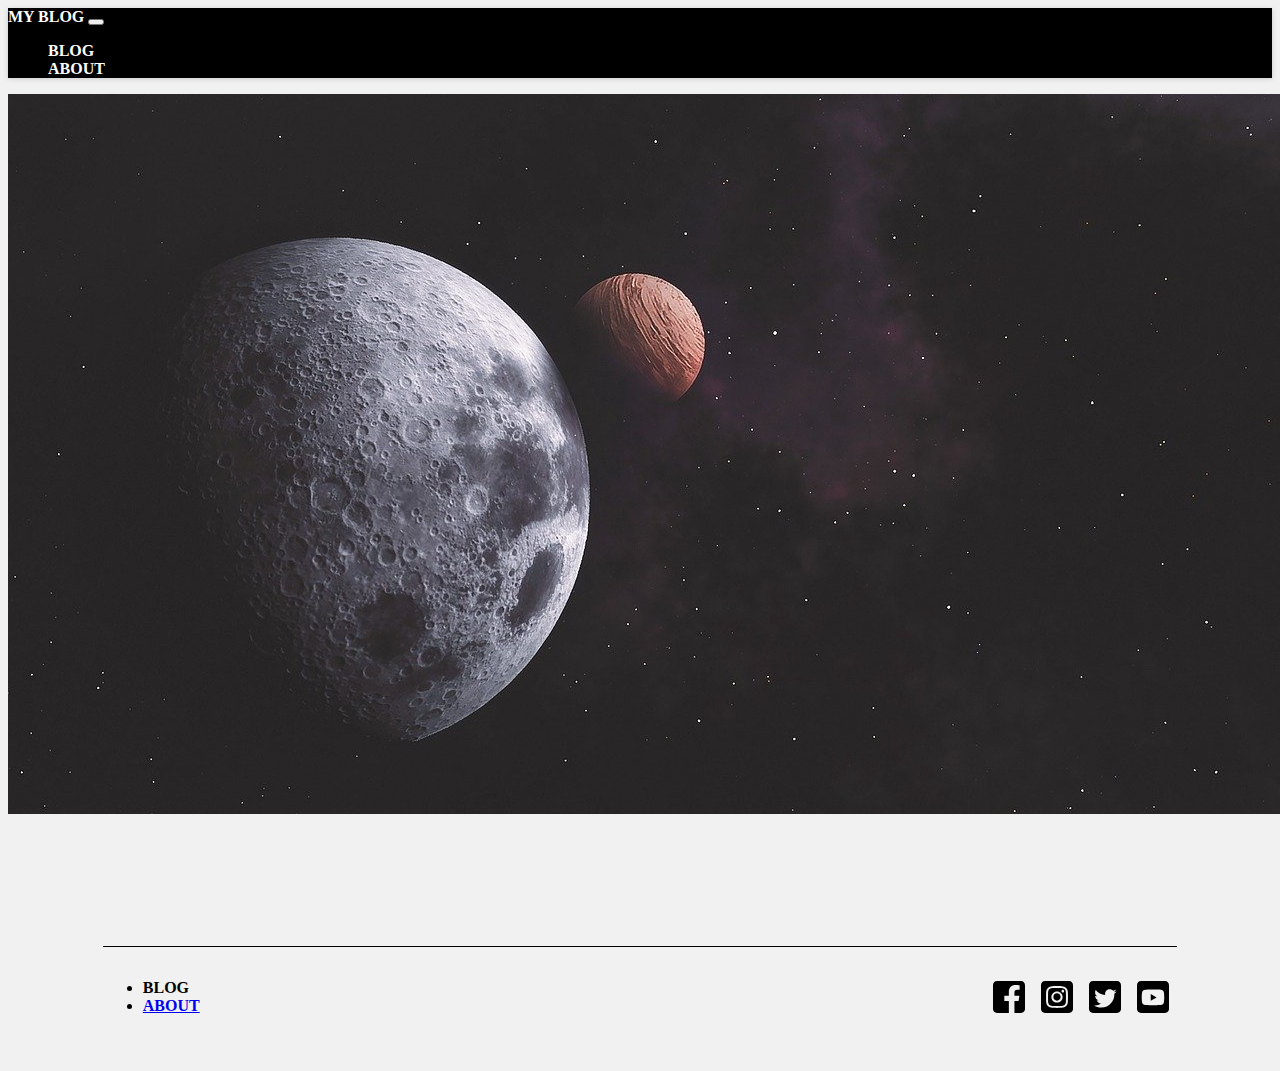
==== article-page.html @ 74ec74b2 "Index.html done" ====
<!DOCTYPE html>
<html lang="en">
<head>
    <meta charset="UTF-8">
    <meta name="viewport" content="width=device-width, initial-scale=1.0">
    <link href="https://cdn.jsdelivr.net/npm/bootstrap@5.0.0-beta1/dist/css/bootstrap.min.css" rel="stylesheet" integrity="sha384-giJF6kkoqNQ00vy+HMDP7azOuL0xtbfIcaT9wjKHr8RbDVddVHyTfAAsrekwKmP1" crossorigin="anonymous">
    <link rel="stylesheet" href="css/style.css">
    <title>My Blog | Blog</title>
</head>
<body>
      <nav class="navbar navbar-expand-lg">
            <div class="container-fluid">
              <a class="navbar-brand" href="index.html">MY Blog</a>
              <button class="navbar-toggler" type="button" data-bs-toggle="collapse" data-bs-target="#navbarNav" aria-controls="navbarNav" aria-expanded="false" aria-label="Toggle navigation">
                <span class="navbar-toggler-icon"></span>
              </button>
              <div class="collapse navbar-collapse" id="navbarNav">
                <ul class="navbar-nav">
                  <li class="nav-item">
                    <a class="nav-link active" aria-current="page" href="index.html">Blog</a>
                  </li>
                  <li class="nav-item">
                    <a class="nav-link disabled" href="#">About</a>
                  </li>
               </ul>
             </div>
          </div>
        </nav>
        <div class="container-fluid main-container">
          <header>
            <div class="post-feature-img">
                <img class="img-fluid" src="images/universe-4609408_1280.jpg" alt="">
            </div>
          </header>
          <main>
            <section class="margin">

            </section>
          </main>
          <footer>
              <div id="footer-sec" class="margin">
                <div id="footer-nav">
                  <ul class="navbar-nav">
                      <li class="nav-item">
                        <a class="nav-link active" aria-current="page" href="index.html">Blog</a>
                      </li>
                      <li class="nav-item">
                        <a class="nav-link disabled" href="#">About</a>
                      </li>
                    </ul>
                </div>
                  <div class="socialIcons">
                      <div>
                        <a href="#"><svg height="100%" style="fill-rule:evenodd;clip-rule:evenodd;stroke-linejoin:round;stroke-miterlimit:2;" version="1.1" viewBox="0 0 512 512" width="100%" xml:space="preserve" xmlns="http://www.w3.org/2000/svg" xmlns:serif="http://www.serif.com/" xmlns:xlink="http://www.w3.org/1999/xlink"><path d="M449.446,0c34.525,0 62.554,28.03 62.554,62.554l0,386.892c0,34.524 -28.03,62.554 -62.554,62.554l-106.468,0l0,-192.915l66.6,0l12.672,-82.621l-79.272,0l0,-53.617c0,-22.603 11.073,-44.636 46.58,-44.636l36.042,0l0,-70.34c0,0 -32.71,-5.582 -63.982,-5.582c-65.288,0 -107.96,39.569 -107.96,111.204l0,62.971l-72.573,0l0,82.621l72.573,0l0,192.915l-191.104,0c-34.524,0 -62.554,-28.03 -62.554,-62.554l0,-386.892c0,-34.524 28.029,-62.554 62.554,-62.554l386.892,0Z"/></svg></a>
                      </div>
                      <div>
                        <a href="#"><svg height="100%" style="fill-rule:evenodd;clip-rule:evenodd;stroke-linejoin:round;stroke-miterlimit:2;" version="1.1" viewBox="0 0 512 512" width="100%" xml:space="preserve" xmlns="http://www.w3.org/2000/svg" xmlns:serif="http://www.serif.com/" xmlns:xlink="http://www.w3.org/1999/xlink"><path d="M449.446,0c34.525,0 62.554,28.03 62.554,62.554l0,386.892c0,34.524 -28.03,62.554 -62.554,62.554l-386.892,0c-34.524,0 -62.554,-28.03 -62.554,-62.554l0,-386.892c0,-34.524 28.029,-62.554 62.554,-62.554l386.892,0Zm-193.446,81c-47.527,0 -53.487,0.201 -72.152,1.053c-18.627,0.85 -31.348,3.808 -42.48,8.135c-11.508,4.472 -21.267,10.456 -30.996,20.184c-9.729,9.729 -15.713,19.489 -20.185,30.996c-4.326,11.132 -7.284,23.853 -8.135,42.48c-0.851,18.665 -1.052,24.625 -1.052,72.152c0,47.527 0.201,53.487 1.052,72.152c0.851,18.627 3.809,31.348 8.135,42.48c4.472,11.507 10.456,21.267 20.185,30.996c9.729,9.729 19.488,15.713 30.996,20.185c11.132,4.326 23.853,7.284 42.48,8.134c18.665,0.852 24.625,1.053 72.152,1.053c47.527,0 53.487,-0.201 72.152,-1.053c18.627,-0.85 31.348,-3.808 42.48,-8.134c11.507,-4.472 21.267,-10.456 30.996,-20.185c9.729,-9.729 15.713,-19.489 20.185,-30.996c4.326,-11.132 7.284,-23.853 8.134,-42.48c0.852,-18.665 1.053,-24.625 1.053,-72.152c0,-47.527 -0.201,-53.487 -1.053,-72.152c-0.85,-18.627 -3.808,-31.348 -8.134,-42.48c-4.472,-11.507 -10.456,-21.267 -20.185,-30.996c-9.729,-9.728 -19.489,-15.712 -30.996,-20.184c-11.132,-4.327 -23.853,-7.285 -42.48,-8.135c-18.665,-0.852 -24.625,-1.053 -72.152,-1.053Zm0,31.532c46.727,0 52.262,0.178 70.715,1.02c17.062,0.779 26.328,3.63 32.495,6.025c8.169,3.175 13.998,6.968 20.122,13.091c6.124,6.124 9.916,11.954 13.091,20.122c2.396,6.167 5.247,15.433 6.025,32.495c0.842,18.453 1.021,23.988 1.021,70.715c0,46.727 -0.179,52.262 -1.021,70.715c-0.778,17.062 -3.629,26.328 -6.025,32.495c-3.175,8.169 -6.967,13.998 -13.091,20.122c-6.124,6.124 -11.953,9.916 -20.122,13.091c-6.167,2.396 -15.433,5.247 -32.495,6.025c-18.45,0.842 -23.985,1.021 -70.715,1.021c-46.73,0 -52.264,-0.179 -70.715,-1.021c-17.062,-0.778 -26.328,-3.629 -32.495,-6.025c-8.169,-3.175 -13.998,-6.967 -20.122,-13.091c-6.124,-6.124 -9.917,-11.953 -13.091,-20.122c-2.396,-6.167 -5.247,-15.433 -6.026,-32.495c-0.842,-18.453 -1.02,-23.988 -1.02,-70.715c0,-46.727 0.178,-52.262 1.02,-70.715c0.779,-17.062 3.63,-26.328 6.026,-32.495c3.174,-8.168 6.967,-13.998 13.091,-20.122c6.124,-6.123 11.953,-9.916 20.122,-13.091c6.167,-2.395 15.433,-5.246 32.495,-6.025c18.453,-0.842 23.988,-1.02 70.715,-1.02Zm0,53.603c-49.631,0 -89.865,40.234 -89.865,89.865c0,49.631 40.234,89.865 89.865,89.865c49.631,0 89.865,-40.234 89.865,-89.865c0,-49.631 -40.234,-89.865 -89.865,-89.865Zm0,148.198c-32.217,0 -58.333,-26.116 -58.333,-58.333c0,-32.217 26.116,-58.333 58.333,-58.333c32.217,0 58.333,26.116 58.333,58.333c0,32.217 -26.116,58.333 -58.333,58.333Zm114.416,-151.748c0,11.598 -9.403,20.999 -21.001,20.999c-11.597,0 -20.999,-9.401 -20.999,-20.999c0,-11.598 9.402,-21 20.999,-21c11.598,0 21.001,9.402 21.001,21Z"/></svg></a>
                      </div>
                      <div>
                        <a href="#"><svg height="100%" style="fill-rule:evenodd;clip-rule:evenodd;stroke-linejoin:round;stroke-miterlimit:2;" version="1.1" viewBox="0 0 512 512" width="100%" xml:space="preserve" xmlns="http://www.w3.org/2000/svg" xmlns:serif="http://www.serif.com/" xmlns:xlink="http://www.w3.org/1999/xlink"><path d="M449.446,0c34.525,0 62.554,28.03 62.554,62.554l0,386.892c0,34.524 -28.03,62.554 -62.554,62.554l-386.892,0c-34.524,0 -62.554,-28.03 -62.554,-62.554l0,-386.892c0,-34.524 28.029,-62.554 62.554,-62.554l386.892,0Zm-253.927,424.544c135.939,0 210.268,-112.643 210.268,-210.268c0,-3.218 0,-6.437 -0.153,-9.502c14.406,-10.421 26.973,-23.448 36.935,-38.314c-13.18,5.824 -27.433,9.809 -42.452,11.648c15.326,-9.196 26.973,-23.602 32.49,-40.92c-14.252,8.429 -30.038,14.56 -46.896,17.931c-13.487,-14.406 -32.644,-23.295 -53.946,-23.295c-40.767,0 -73.87,33.104 -73.87,73.87c0,5.824 0.613,11.494 1.992,16.858c-61.456,-3.065 -115.862,-32.49 -152.337,-77.241c-6.284,10.881 -9.962,23.601 -9.962,37.088c0,25.594 13.027,48.276 32.95,61.456c-12.107,-0.307 -23.448,-3.678 -33.41,-9.196l0,0.92c0,35.862 25.441,65.594 59.311,72.49c-6.13,1.686 -12.72,2.606 -19.464,2.606c-4.751,0 -9.348,-0.46 -13.946,-1.38c9.349,29.426 36.628,50.728 68.965,51.341c-25.287,19.771 -57.164,31.571 -91.8,31.571c-5.977,0 -11.801,-0.306 -17.625,-1.073c32.337,21.15 71.264,33.41 112.95,33.41Z"/></svg></a>
                      </div>
                      <div>
                        <a href="#"><svg height="100%" style="fill-rule:evenodd;clip-rule:evenodd;stroke-linejoin:round;stroke-miterlimit:2;" version="1.1" viewBox="0 0 512 512" width="100%" xml:space="preserve" xmlns="http://www.w3.org/2000/svg" xmlns:serif="http://www.serif.com/" xmlns:xlink="http://www.w3.org/1999/xlink"><path d="M449.446,0c34.525,0 62.554,28.03 62.554,62.554l0,386.892c0,34.524 -28.03,62.554 -62.554,62.554l-386.892,0c-34.524,0 -62.554,-28.03 -62.554,-62.554l0,-386.892c0,-34.524 28.029,-62.554 62.554,-62.554l386.892,0Zm-20.967,175.63c-4.139,-15.489 -16.337,-27.687 -31.826,-31.826c-28.078,-7.524 -140.653,-7.524 -140.653,-7.524c0,0 -112.575,0 -140.653,7.524c-15.486,4.139 -27.686,16.337 -31.826,31.826c-7.521,28.075 -7.521,86.652 -7.521,86.652c0,0 0,58.576 7.521,86.648c4.14,15.489 16.34,27.69 31.826,31.829c28.078,7.521 140.653,7.521 140.653,7.521c0,0 112.575,0 140.653,-7.521c15.489,-4.139 27.687,-16.34 31.826,-31.829c7.521,-28.072 7.521,-86.648 7.521,-86.648c0,0 0,-58.577 -7.521,-86.652Zm-208.481,140.653l0,-108.002l93.53,54.001l-93.53,54.001Z"/></svg></a>
                      </div>
                  </div>
              </div>
          </footer>
    </div>
    <script src="https://cdn.jsdelivr.net/npm/bootstrap@5.0.0-beta1/dist/js/bootstrap.bundle.min.js" integrity="sha384-ygbV9kiqUc6oa4msXn9868pTtWMgiQaeYH7/t7LECLbyPA2x65Kgf80OJFdroafW" crossorigin="anonymous"></script>
    <script src="js/script.js"></script>
</body>
</html>
---- css/style.css ----
* {
  -webkit-box-sizing: border-box;
          box-sizing: border-box;
}

.container-fluid {
  padding: 0;
}

.row {
  margin: 0;
}

.margin {
  width: 85%;
  margin: 0 auto;
}

body {
  background-color: #f1f1f1;
}

#myBtn {
  display: none;
  position: fixed;
  bottom: 20px;
  right: 30px;
  z-index: 99;
  font-size: 18px;
  border: none;
  outline: none;
  color: white;
  cursor: pointer;
  padding: 15px;
  border-radius: 4px;
  background-color: transparent;
  width: 2em;
  height: 2em;
}

#myBtn svg {
  color: #6d6d6d;
  width: 2em;
  height: 2em;
}

#myBtn svg:hover {
  color: #000;
}

nav {
  position: -webkit-sticky;
  position: sticky;
  background-color: #000;
  -webkit-box-shadow: 0px .5px 5px 0px #c4c4c4;
          box-shadow: 0px .5px 5px 0px #c4c4c4;
}

nav .container-fluid {
  padding: 0;
  width: 85%;
}

nav .container-fluid a {
  text-decoration: none;
  color: #fff;
  text-transform: uppercase;
  font-weight: 600;
}

nav .container-fluid a:hover, nav .container-fluid .nav-link.active:hover, nav .container-fluid .navbar-brand:hover {
  color: grey;
}

nav .container-fluid #navbarNav {
  -webkit-box-pack: end;
      -ms-flex-pack: end;
          justify-content: flex-end;
}

main {
  margin: 2em 0;
}

main h2 {
  border-bottom: 1px solid #000;
  padding-bottom: .3em;
  text-transform: uppercase;
}

main a {
  text-decoration: none;
  color: #000;
}

main #feature-article::after {
  background: radial-gradient(transparent, rgba(0, 0, 0, 0.6)), -webkit-gradient(linear, left top, left bottom, from(rgba(0, 0, 0, 0.2)), to(rgba(0, 0, 0, 0.2)));
  background: radial-gradient(transparent, rgba(0, 0, 0, 0.6)), linear-gradient(rgba(0, 0, 0, 0.2), rgba(0, 0, 0, 0.2));
  position: absolute;
  top: 0;
  left: 0;
  right: 0;
  bottom: 0;
  z-index: 1;
  content: "";
  border-radius: 20px;
}

main #feature-article {
  position: relative;
  margin: 4em 0;
  padding: 0;
  width: 100%;
  -webkit-transform: translate3d(0, 0, 0);
          transform: translate3d(0, 0, 0);
  transition: transform 0.15s cubic-bezier(0.33, 0.66, 0.66, 1), -webkit-transform 0.15s cubic-bezier(0.33, 0.66, 0.66, 1);
}

main #feature-article #feature-img {
  overflow: hidden;
  border-radius: 20px;
  -webkit-box-shadow: 5px 5px 10px -5px #bebebe;
          box-shadow: 5px 5px 10px -5px #bebebe;
  height: 25rem;
}

main #feature-article #feature-text {
  position: absolute;
  width: 60%;
  bottom: 0;
  left: 0;
  border-radius: 0 20px 0 20px;
  padding: 1em 2em;
  z-index: 2;
  color: #fff;
}

main #feature-article #feature-text h3 {
  text-transform: uppercase;
  font-weight: 600;
  font-size: 1.875em;
}

main #feature-article #feature-text p:last-of-type {
  font-size: 0.813em;
  font-weight: 200;
}

main #feature-article:hover {
  -webkit-transform: translate3d(0, -5px, 0);
          transform: translate3d(0, -5px, 0);
}

main .sub-article {
  width: 33.33%;
  padding: 0 .5em;
  margin-bottom: 3em;
  -webkit-transform: translate3d(0, 0, 0);
          transform: translate3d(0, 0, 0);
  transition: transform 0.15s cubic-bezier(0.33, 0.66, 0.66, 1), -webkit-transform 0.15s cubic-bezier(0.33, 0.66, 0.66, 1);
}

main .sub-article .article-content {
  background-color: #fcfcfc;
  border-radius: 10px;
  -webkit-box-shadow: 5px 5px 10px -5px #bebebe;
          box-shadow: 5px 5px 10px -5px #bebebe;
}

main .sub-article .article-content a:hover {
  color: #3a3a3a;
}

main .sub-article .article-content .article-img {
  overflow: hidden;
  border-radius: 10px 10px 0 0;
  max-width: 100%;
  height: auto;
}

main .sub-article .article-content .article-text {
  padding: 1em;
}

main .sub-article .article-content .article-text h3 {
  text-transform: uppercase;
  font-weight: 600;
  font-size: 1.25em;
}

main .sub-article .article-content .article-text p:first-of-type {
  font-size: 0.875em;
}

main .sub-article .article-content .article-text p:last-of-type {
  font-size: 0.625em;
  font-weight: 200;
}

.sub-article:hover {
  -webkit-transform: translate3d(0, -3px, 0);
          transform: translate3d(0, -3px, 0);
}

.sub-article:hover .article-content {
  -webkit-box-shadow: 5px 5px 10px -5px #a1a1a1;
          box-shadow: 5px 5px 10px -5px #a1a1a1;
}

footer {
  padding-top: 6em;
}

footer #footer-sec {
  padding: 1em 0 2em 0;
  border-top: 1px solid #000;
  display: -webkit-box;
  display: -ms-flexbox;
  display: flex;
  -webkit-box-pack: justify;
      -ms-flex-pack: justify;
          justify-content: space-between;
}

footer #footer-sec #footer-nav ul {
  -webkit-box-orient: horizontal;
  -webkit-box-direction: normal;
      -ms-flex-direction: row;
          flex-direction: row;
  text-transform: uppercase;
  font-weight: 600;
}

footer #footer-sec #footer-nav ul li:first-child {
  margin-right: 2em;
}

footer #footer-sec #footer-nav ul li:first-child a {
  text-decoration: none;
  color: #000;
}

footer #footer-sec #footer-nav ul li:first-child a:hover {
  color: grey;
}

footer #footer-sec #footer-nav ul li {
  padding-top: 0;
}

footer #footer-sec .socialIcons {
  display: -webkit-box;
  display: -ms-flexbox;
  display: flex;
  -webkit-box-pack: center;
      -ms-flex-pack: center;
          justify-content: center;
  width: -webkit-max-content;
  width: -moz-max-content;
  width: max-content;
}

footer #footer-sec .socialIcons div {
  margin: 0 .5em;
}

footer #footer-sec .socialIcons div svg {
  width: 2em;
}

footer #footer-sec .socialIcons div svg:hover {
  fill: grey;
}

/*// Medium devices (tablets, less than 992px)*/
@media (max-width: 991.98px) {
  * {
    font-size: 12px;
  }
  #myBtn svg {
    width: 3em;
    height: 3em;
  }
  nav .navbar-toggler-icon {
    width: 2em;
    height: 2em;
  }
  nav ul li {
    text-align: center;
  }
  nav ul li .nav-link {
    padding: 1.5rem 1rem;
  }
  nav ul li a {
    font-size: 1.2em;
  }
  main #feature-article #feature-text {
    width: 100%;
  }
  main .sub-article {
    width: 50%;
  }
  footer #footer-sec .socialIcons div svg {
    width: 2em;
  }
}

@media (min-width: 1500px) {
  .main-container {
    width: 1500px;
  }
}

@media (max-width: 575.98px) {
  .margin {
    width: 100%;
    margin: 0;
  }
  nav .navbar-toggler-icon {
    width: 2em;
    height: 2em;
  }
  nav ul li {
    text-align: center;
  }
  nav ul li .nav-link {
    padding: 1.5rem 1rem;
  }
  nav ul li a {
    font-size: 1.2em;
    padding: 1.5rem 1rem;
  }
  main #feature-article #feature-img {
    height: 30rem;
  }
  main #feature-article .img-fluid {
    max-width: none;
    position: relative;
    right: 27em;
  }
  main #feature-article #feature-text {
    width: 100%;
  }
  main .sub-article {
    width: 100%;
    padding: 0 2em;
  }
  footer {
    margin: 0 2em;
  }
  footer .socialIcons div svg {
    width: 2em;
  }
}
/*# sourceMappingURL=style.css.map */
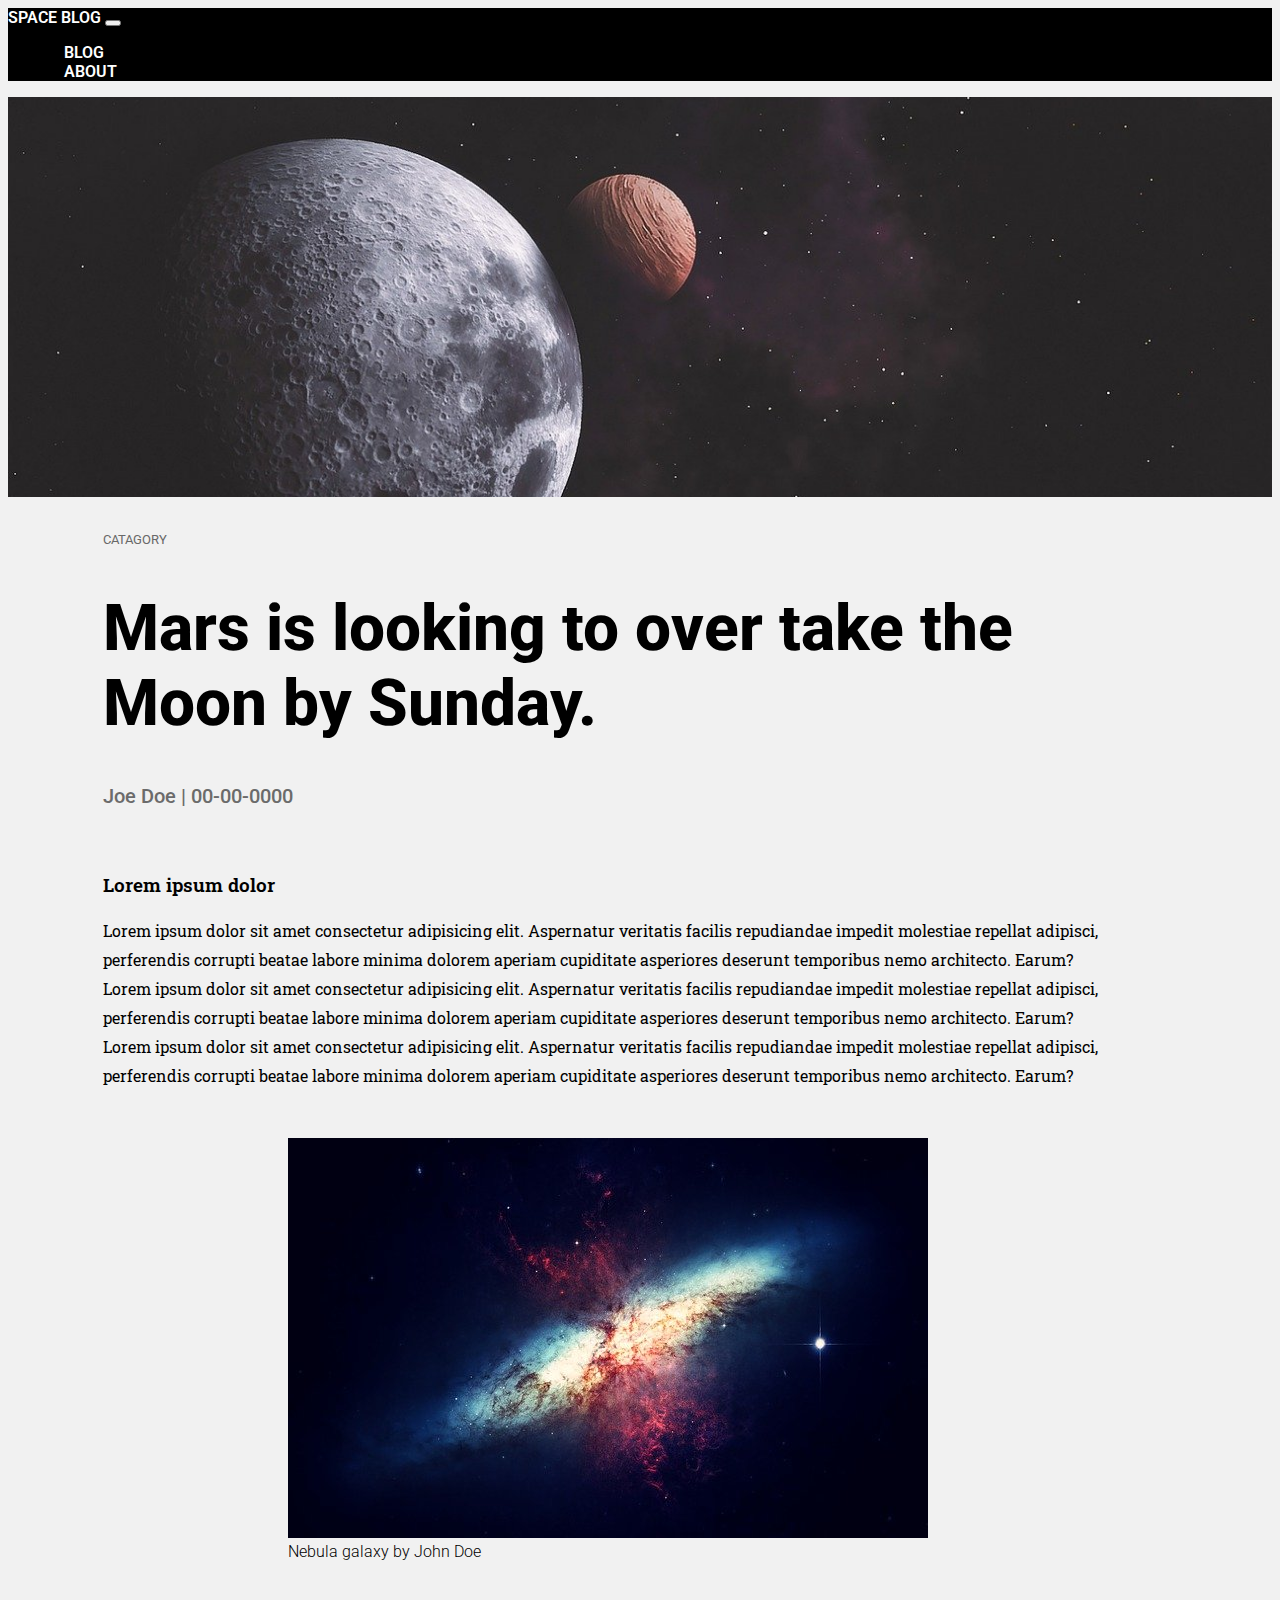
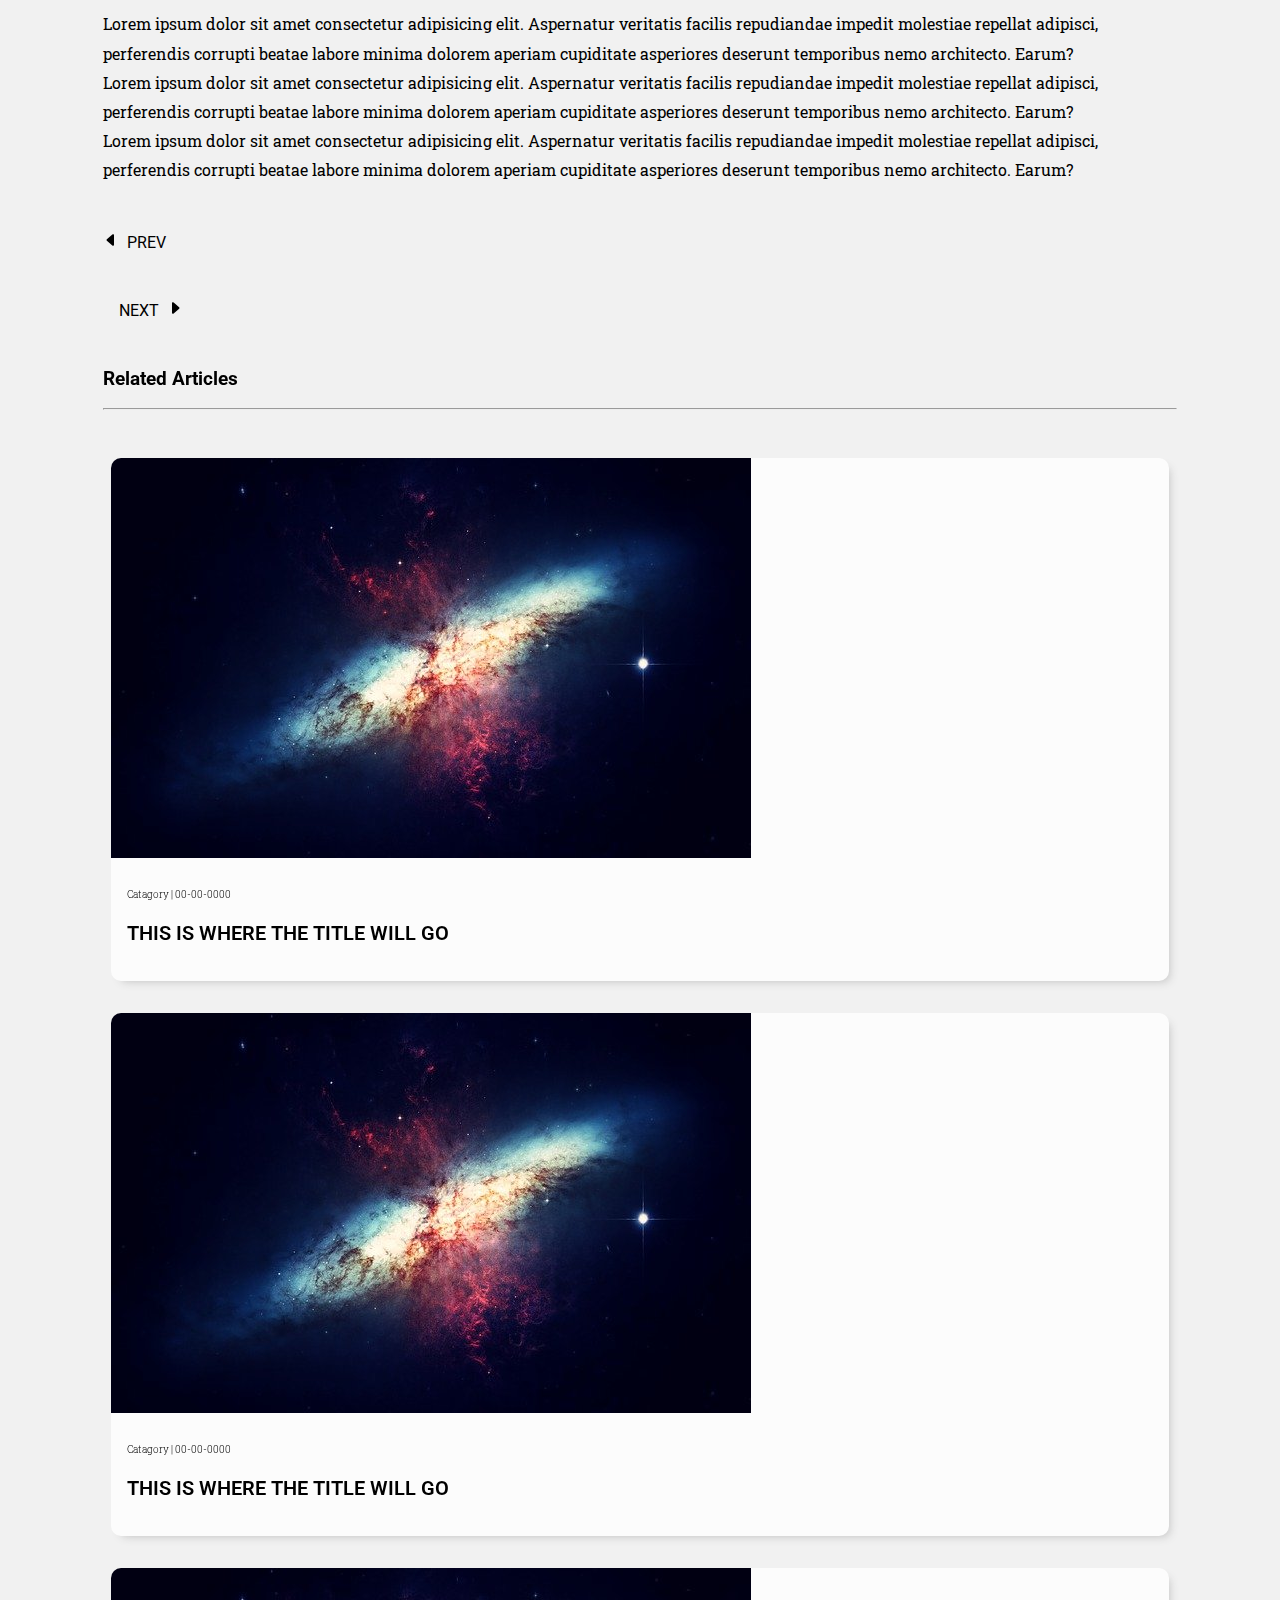
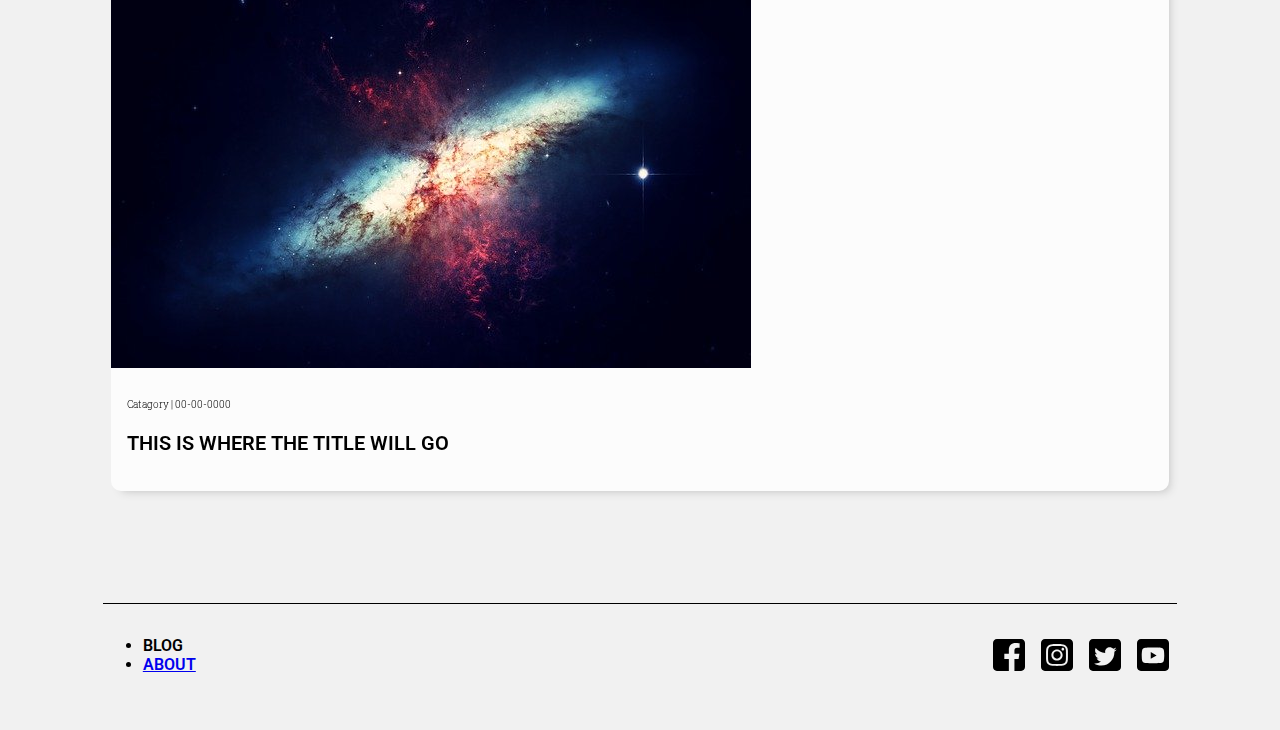
==== commit f721ee92: "fonts changed and minor text edits complete" ====
--- a/article-page.html
+++ b/article-page.html
@@ -5,12 +5,15 @@
     <meta name="viewport" content="width=device-width, initial-scale=1.0">
     <link href="https://cdn.jsdelivr.net/npm/bootstrap@5.0.0-beta1/dist/css/bootstrap.min.css" rel="stylesheet" integrity="sha384-giJF6kkoqNQ00vy+HMDP7azOuL0xtbfIcaT9wjKHr8RbDVddVHyTfAAsrekwKmP1" crossorigin="anonymous">
     <link rel="stylesheet" href="css/style.css">
-    <title>My Blog | Blog</title>
+    <title>Space Blog | Blog Post</title>
 </head>
 <body>
-      <nav class="navbar navbar-expand-lg">
+  <button id="myBtn" title="Go to top"><svg  viewBox="0 0 16 16" class="bi bi-caret-up-square-fill" fill="currentColor" xmlns="http://www.w3.org/2000/svg">
+    <path fill-rule="evenodd" d="M0 2a2 2 0 0 1 2-2h12a2 2 0 0 1 2 2v12a2 2 0 0 1-2 2H2a2 2 0 0 1-2-2V2zm4 9a.5.5 0 0 1-.374-.832l4-4.5a.5.5 0 0 1 .748 0l4 4.5A.5.5 0 0 1 12 11H4z"/>
+  </svg></button>
+      <nav class="navbar navbar-expand-lg navbar-dark">
             <div class="container-fluid">
-              <a class="navbar-brand" href="index.html">MY Blog</a>
+              <a class="navbar-brand" href="index.html">Space Blog</a>
               <button class="navbar-toggler" type="button" data-bs-toggle="collapse" data-bs-target="#navbarNav" aria-controls="navbarNav" aria-expanded="false" aria-label="Toggle navigation">
                 <span class="navbar-toggler-icon"></span>
               </button>
@@ -26,46 +29,122 @@
              </div>
           </div>
         </nav>
+        <header class="article-post-header">
+          <div class="post-feature-img">
+              <img class="img-fluid" src="images/universe-4609408_1280.jpg" alt="">
+          </div>
+        </header>
         <div class="container-fluid main-container">
-          <header>
-            <div class="post-feature-img">
-                <img class="img-fluid" src="images/universe-4609408_1280.jpg" alt="">
-            </div>
-          </header>
-          <main>
+          <main class="article-post-main">
             <section class="margin">
-
+              <section id="post-title">
+                <p><small>Catagory</small></p>
+                <h1>Mars is looking to over take the Moon by Sunday.</h1>
+                <p>Joe Doe | 00-00-0000</p>
+              </section>
+              <section class="row" id="post-content">
+                <section class="col-lg-9 col-sm-12" id="post-text-content">
+                  <h3 class="post-sec-title">Lorem ipsum dolor</h3>
+                  <p>Lorem ipsum dolor sit amet consectetur adipisicing elit. Aspernatur veritatis facilis repudiandae impedit molestiae repellat adipisci, perferendis corrupti beatae labore minima dolorem aperiam cupiditate asperiores deserunt temporibus nemo architecto. Earum? Lorem ipsum dolor sit amet consectetur adipisicing elit. Aspernatur veritatis facilis repudiandae impedit molestiae repellat adipisci, perferendis corrupti beatae labore minima dolorem aperiam cupiditate asperiores deserunt temporibus nemo architecto. Earum? Lorem ipsum dolor sit amet consectetur adipisicing elit. Aspernatur veritatis facilis repudiandae impedit molestiae repellat adipisci, perferendis corrupti beatae labore minima dolorem aperiam cupiditate asperiores deserunt temporibus nemo architecto. Earum?</p>
+                  <div class="post-content-img">
+                    <figure>
+                      <img class="img-fluid" src="images/galaxy-11098_640.jpg" alt="">
+                      <figcaption class="figure-caption">Nebula galaxy by John Doe</figcaption>
+                    </figure>
+                  </div>
+                  <p>Lorem ipsum dolor sit amet consectetur adipisicing elit. Aspernatur veritatis facilis repudiandae impedit molestiae repellat adipisci, perferendis corrupti beatae labore minima dolorem aperiam cupiditate asperiores deserunt temporibus nemo architecto. Earum? Lorem ipsum dolor sit amet consectetur adipisicing elit. Aspernatur veritatis facilis repudiandae impedit molestiae repellat adipisci, perferendis corrupti beatae labore minima dolorem aperiam cupiditate asperiores deserunt temporibus nemo architecto. Earum? Lorem ipsum dolor sit amet consectetur adipisicing elit. Aspernatur veritatis facilis repudiandae impedit molestiae repellat adipisci, perferendis corrupti beatae labore minima dolorem aperiam cupiditate asperiores deserunt temporibus nemo architecto. Earum?</p>
+                  <div class="row justify-content-between" id="prev-next-btns">
+                    <div id="prev-btn">
+                      <a href="#"><svg xmlns="http://www.w3.org/2000/svg" width="16" height="16" fill="currentColor" class="bi bi-caret-left-fill" viewBox="0 0 16 16">
+                        <path d="M3.86 8.753l5.482 4.796c.646.566 1.658.106 1.658-.753V3.204a1 1 0 0 0-1.659-.753l-5.48 4.796a1 1 0 0 0 0 1.506z"/>
+                      </svg>Prev</a>
+                    </div>
+                    <div id="next-btn">
+                      <a href="#">Next<svg xmlns="http://www.w3.org/2000/svg" width="16" height="16" fill="currentColor" class="bi bi-caret-right-fill" viewBox="0 0 16 16">
+                        <path d="M12.14 8.753l-5.482 4.796c-.646.566-1.658.106-1.658-.753V3.204a1 1 0 0 1 1.659-.753l5.48 4.796a1 1 0 0 1 0 1.506z"/>
+                      </svg></a>
+                    </div>
+                  </div>
+                </section>
+                <aside class="col-lg-3 col-sm-12">
+                  <div class="aside-title">
+                    <h3>Related Articles</h3>
+                    <hr>
+                  </div>
+                  <section class="row aside-articles">
+                    <article class="sub-article">
+                      <div class="article-content">
+                        <a href="article-page.html">
+                          <div class="article-img">
+                            <img class="img-fluid" src="images/galaxy-11098_640.jpg" alt="">
+                          </div>
+                          <div class="article-text">
+                            <p>Catagory | 00-00-0000</p>
+                            <h3>This is where the title will go</h3>
+                          </div>
+                        </a>
+                      </div>
+                    </article>
+                    <article class="sub-article">
+                      <div class="article-content">
+                        <a href="article-page.html">
+                          <div class="article-img">
+                            <img class="img-fluid" src="images/galaxy-11098_640.jpg" alt="">
+                          </div>
+                          <div class="article-text">
+                            <p>Catagory | 00-00-0000</p>
+                            <h3>This is where the title will go</h3>
+                          </div>
+                        </a>
+                      </div>
+                    </article>
+                    <article class="sub-article">
+                      <div class="article-content">
+                        <a href="article-page.html">
+                          <div class="article-img">
+                            <img class="img-fluid" src="images/galaxy-11098_640.jpg" alt="">
+                          </div>
+                          <div class="article-text">
+                            <p>Catagory | 00-00-0000</p>
+                            <h3>This is where the title will go</h3>
+                          </div>
+                        </a>
+                      </div>
+                    </article>
+                  </section>
+                </aside>
+              </section>
             </section>
           </main>
-          <footer>
-              <div id="footer-sec" class="margin">
-                <div id="footer-nav">
-                  <ul class="navbar-nav">
-                      <li class="nav-item">
-                        <a class="nav-link active" aria-current="page" href="index.html">Blog</a>
-                      </li>
-                      <li class="nav-item">
-                        <a class="nav-link disabled" href="#">About</a>
-                      </li>
-                    </ul>
-                </div>
-                  <div class="socialIcons">
-                      <div>
-                        <a href="#"><svg height="100%" style="fill-rule:evenodd;clip-rule:evenodd;stroke-linejoin:round;stroke-miterlimit:2;" version="1.1" viewBox="0 0 512 512" width="100%" xml:space="preserve" xmlns="http://www.w3.org/2000/svg" xmlns:serif="http://www.serif.com/" xmlns:xlink="http://www.w3.org/1999/xlink"><path d="M449.446,0c34.525,0 62.554,28.03 62.554,62.554l0,386.892c0,34.524 -28.03,62.554 -62.554,62.554l-106.468,0l0,-192.915l66.6,0l12.672,-82.621l-79.272,0l0,-53.617c0,-22.603 11.073,-44.636 46.58,-44.636l36.042,0l0,-70.34c0,0 -32.71,-5.582 -63.982,-5.582c-65.288,0 -107.96,39.569 -107.96,111.204l0,62.971l-72.573,0l0,82.621l72.573,0l0,192.915l-191.104,0c-34.524,0 -62.554,-28.03 -62.554,-62.554l0,-386.892c0,-34.524 28.029,-62.554 62.554,-62.554l386.892,0Z"/></svg></a>
-                      </div>
-                      <div>
-                        <a href="#"><svg height="100%" style="fill-rule:evenodd;clip-rule:evenodd;stroke-linejoin:round;stroke-miterlimit:2;" version="1.1" viewBox="0 0 512 512" width="100%" xml:space="preserve" xmlns="http://www.w3.org/2000/svg" xmlns:serif="http://www.serif.com/" xmlns:xlink="http://www.w3.org/1999/xlink"><path d="M449.446,0c34.525,0 62.554,28.03 62.554,62.554l0,386.892c0,34.524 -28.03,62.554 -62.554,62.554l-386.892,0c-34.524,0 -62.554,-28.03 -62.554,-62.554l0,-386.892c0,-34.524 28.029,-62.554 62.554,-62.554l386.892,0Zm-193.446,81c-47.527,0 -53.487,0.201 -72.152,1.053c-18.627,0.85 -31.348,3.808 -42.48,8.135c-11.508,4.472 -21.267,10.456 -30.996,20.184c-9.729,9.729 -15.713,19.489 -20.185,30.996c-4.326,11.132 -7.284,23.853 -8.135,42.48c-0.851,18.665 -1.052,24.625 -1.052,72.152c0,47.527 0.201,53.487 1.052,72.152c0.851,18.627 3.809,31.348 8.135,42.48c4.472,11.507 10.456,21.267 20.185,30.996c9.729,9.729 19.488,15.713 30.996,20.185c11.132,4.326 23.853,7.284 42.48,8.134c18.665,0.852 24.625,1.053 72.152,1.053c47.527,0 53.487,-0.201 72.152,-1.053c18.627,-0.85 31.348,-3.808 42.48,-8.134c11.507,-4.472 21.267,-10.456 30.996,-20.185c9.729,-9.729 15.713,-19.489 20.185,-30.996c4.326,-11.132 7.284,-23.853 8.134,-42.48c0.852,-18.665 1.053,-24.625 1.053,-72.152c0,-47.527 -0.201,-53.487 -1.053,-72.152c-0.85,-18.627 -3.808,-31.348 -8.134,-42.48c-4.472,-11.507 -10.456,-21.267 -20.185,-30.996c-9.729,-9.728 -19.489,-15.712 -30.996,-20.184c-11.132,-4.327 -23.853,-7.285 -42.48,-8.135c-18.665,-0.852 -24.625,-1.053 -72.152,-1.053Zm0,31.532c46.727,0 52.262,0.178 70.715,1.02c17.062,0.779 26.328,3.63 32.495,6.025c8.169,3.175 13.998,6.968 20.122,13.091c6.124,6.124 9.916,11.954 13.091,20.122c2.396,6.167 5.247,15.433 6.025,32.495c0.842,18.453 1.021,23.988 1.021,70.715c0,46.727 -0.179,52.262 -1.021,70.715c-0.778,17.062 -3.629,26.328 -6.025,32.495c-3.175,8.169 -6.967,13.998 -13.091,20.122c-6.124,6.124 -11.953,9.916 -20.122,13.091c-6.167,2.396 -15.433,5.247 -32.495,6.025c-18.45,0.842 -23.985,1.021 -70.715,1.021c-46.73,0 -52.264,-0.179 -70.715,-1.021c-17.062,-0.778 -26.328,-3.629 -32.495,-6.025c-8.169,-3.175 -13.998,-6.967 -20.122,-13.091c-6.124,-6.124 -9.917,-11.953 -13.091,-20.122c-2.396,-6.167 -5.247,-15.433 -6.026,-32.495c-0.842,-18.453 -1.02,-23.988 -1.02,-70.715c0,-46.727 0.178,-52.262 1.02,-70.715c0.779,-17.062 3.63,-26.328 6.026,-32.495c3.174,-8.168 6.967,-13.998 13.091,-20.122c6.124,-6.123 11.953,-9.916 20.122,-13.091c6.167,-2.395 15.433,-5.246 32.495,-6.025c18.453,-0.842 23.988,-1.02 70.715,-1.02Zm0,53.603c-49.631,0 -89.865,40.234 -89.865,89.865c0,49.631 40.234,89.865 89.865,89.865c49.631,0 89.865,-40.234 89.865,-89.865c0,-49.631 -40.234,-89.865 -89.865,-89.865Zm0,148.198c-32.217,0 -58.333,-26.116 -58.333,-58.333c0,-32.217 26.116,-58.333 58.333,-58.333c32.217,0 58.333,26.116 58.333,58.333c0,32.217 -26.116,58.333 -58.333,58.333Zm114.416,-151.748c0,11.598 -9.403,20.999 -21.001,20.999c-11.597,0 -20.999,-9.401 -20.999,-20.999c0,-11.598 9.402,-21 20.999,-21c11.598,0 21.001,9.402 21.001,21Z"/></svg></a>
-                      </div>
-                      <div>
-                        <a href="#"><svg height="100%" style="fill-rule:evenodd;clip-rule:evenodd;stroke-linejoin:round;stroke-miterlimit:2;" version="1.1" viewBox="0 0 512 512" width="100%" xml:space="preserve" xmlns="http://www.w3.org/2000/svg" xmlns:serif="http://www.serif.com/" xmlns:xlink="http://www.w3.org/1999/xlink"><path d="M449.446,0c34.525,0 62.554,28.03 62.554,62.554l0,386.892c0,34.524 -28.03,62.554 -62.554,62.554l-386.892,0c-34.524,0 -62.554,-28.03 -62.554,-62.554l0,-386.892c0,-34.524 28.029,-62.554 62.554,-62.554l386.892,0Zm-253.927,424.544c135.939,0 210.268,-112.643 210.268,-210.268c0,-3.218 0,-6.437 -0.153,-9.502c14.406,-10.421 26.973,-23.448 36.935,-38.314c-13.18,5.824 -27.433,9.809 -42.452,11.648c15.326,-9.196 26.973,-23.602 32.49,-40.92c-14.252,8.429 -30.038,14.56 -46.896,17.931c-13.487,-14.406 -32.644,-23.295 -53.946,-23.295c-40.767,0 -73.87,33.104 -73.87,73.87c0,5.824 0.613,11.494 1.992,16.858c-61.456,-3.065 -115.862,-32.49 -152.337,-77.241c-6.284,10.881 -9.962,23.601 -9.962,37.088c0,25.594 13.027,48.276 32.95,61.456c-12.107,-0.307 -23.448,-3.678 -33.41,-9.196l0,0.92c0,35.862 25.441,65.594 59.311,72.49c-6.13,1.686 -12.72,2.606 -19.464,2.606c-4.751,0 -9.348,-0.46 -13.946,-1.38c9.349,29.426 36.628,50.728 68.965,51.341c-25.287,19.771 -57.164,31.571 -91.8,31.571c-5.977,0 -11.801,-0.306 -17.625,-1.073c32.337,21.15 71.264,33.41 112.95,33.41Z"/></svg></a>
-                      </div>
-                      <div>
-                        <a href="#"><svg height="100%" style="fill-rule:evenodd;clip-rule:evenodd;stroke-linejoin:round;stroke-miterlimit:2;" version="1.1" viewBox="0 0 512 512" width="100%" xml:space="preserve" xmlns="http://www.w3.org/2000/svg" xmlns:serif="http://www.serif.com/" xmlns:xlink="http://www.w3.org/1999/xlink"><path d="M449.446,0c34.525,0 62.554,28.03 62.554,62.554l0,386.892c0,34.524 -28.03,62.554 -62.554,62.554l-386.892,0c-34.524,0 -62.554,-28.03 -62.554,-62.554l0,-386.892c0,-34.524 28.029,-62.554 62.554,-62.554l386.892,0Zm-20.967,175.63c-4.139,-15.489 -16.337,-27.687 -31.826,-31.826c-28.078,-7.524 -140.653,-7.524 -140.653,-7.524c0,0 -112.575,0 -140.653,7.524c-15.486,4.139 -27.686,16.337 -31.826,31.826c-7.521,28.075 -7.521,86.652 -7.521,86.652c0,0 0,58.576 7.521,86.648c4.14,15.489 16.34,27.69 31.826,31.829c28.078,7.521 140.653,7.521 140.653,7.521c0,0 112.575,0 140.653,-7.521c15.489,-4.139 27.687,-16.34 31.826,-31.829c7.521,-28.072 7.521,-86.648 7.521,-86.648c0,0 0,-58.577 -7.521,-86.652Zm-208.481,140.653l0,-108.002l93.53,54.001l-93.53,54.001Z"/></svg></a>
-                      </div>
-                  </div>
+    </div>
+    <footer>
+      <div id="footer-sec" class="margin">
+        <div id="footer-nav">
+          <ul class="navbar-nav">
+              <li class="nav-item">
+                <a class="nav-link active" aria-current="page" href="index.html">Blog</a>
+              </li>
+              <li class="nav-item">
+                <a class="nav-link disabled" href="#">About</a>
+              </li>
+            </ul>
+        </div>
+          <div class="socialIcons">
+              <div>
+                <a href="#"><svg height="100%" style="fill-rule:evenodd;clip-rule:evenodd;stroke-linejoin:round;stroke-miterlimit:2;" version="1.1" viewBox="0 0 512 512" width="100%" xml:space="preserve" xmlns="http://www.w3.org/2000/svg" xmlns:serif="http://www.serif.com/" xmlns:xlink="http://www.w3.org/1999/xlink"><path d="M449.446,0c34.525,0 62.554,28.03 62.554,62.554l0,386.892c0,34.524 -28.03,62.554 -62.554,62.554l-106.468,0l0,-192.915l66.6,0l12.672,-82.621l-79.272,0l0,-53.617c0,-22.603 11.073,-44.636 46.58,-44.636l36.042,0l0,-70.34c0,0 -32.71,-5.582 -63.982,-5.582c-65.288,0 -107.96,39.569 -107.96,111.204l0,62.971l-72.573,0l0,82.621l72.573,0l0,192.915l-191.104,0c-34.524,0 -62.554,-28.03 -62.554,-62.554l0,-386.892c0,-34.524 28.029,-62.554 62.554,-62.554l386.892,0Z"/></svg></a>
               </div>
-          </footer>
-    </div>
+              <div>
+                <a href="#"><svg height="100%" style="fill-rule:evenodd;clip-rule:evenodd;stroke-linejoin:round;stroke-miterlimit:2;" version="1.1" viewBox="0 0 512 512" width="100%" xml:space="preserve" xmlns="http://www.w3.org/2000/svg" xmlns:serif="http://www.serif.com/" xmlns:xlink="http://www.w3.org/1999/xlink"><path d="M449.446,0c34.525,0 62.554,28.03 62.554,62.554l0,386.892c0,34.524 -28.03,62.554 -62.554,62.554l-386.892,0c-34.524,0 -62.554,-28.03 -62.554,-62.554l0,-386.892c0,-34.524 28.029,-62.554 62.554,-62.554l386.892,0Zm-193.446,81c-47.527,0 -53.487,0.201 -72.152,1.053c-18.627,0.85 -31.348,3.808 -42.48,8.135c-11.508,4.472 -21.267,10.456 -30.996,20.184c-9.729,9.729 -15.713,19.489 -20.185,30.996c-4.326,11.132 -7.284,23.853 -8.135,42.48c-0.851,18.665 -1.052,24.625 -1.052,72.152c0,47.527 0.201,53.487 1.052,72.152c0.851,18.627 3.809,31.348 8.135,42.48c4.472,11.507 10.456,21.267 20.185,30.996c9.729,9.729 19.488,15.713 30.996,20.185c11.132,4.326 23.853,7.284 42.48,8.134c18.665,0.852 24.625,1.053 72.152,1.053c47.527,0 53.487,-0.201 72.152,-1.053c18.627,-0.85 31.348,-3.808 42.48,-8.134c11.507,-4.472 21.267,-10.456 30.996,-20.185c9.729,-9.729 15.713,-19.489 20.185,-30.996c4.326,-11.132 7.284,-23.853 8.134,-42.48c0.852,-18.665 1.053,-24.625 1.053,-72.152c0,-47.527 -0.201,-53.487 -1.053,-72.152c-0.85,-18.627 -3.808,-31.348 -8.134,-42.48c-4.472,-11.507 -10.456,-21.267 -20.185,-30.996c-9.729,-9.728 -19.489,-15.712 -30.996,-20.184c-11.132,-4.327 -23.853,-7.285 -42.48,-8.135c-18.665,-0.852 -24.625,-1.053 -72.152,-1.053Zm0,31.532c46.727,0 52.262,0.178 70.715,1.02c17.062,0.779 26.328,3.63 32.495,6.025c8.169,3.175 13.998,6.968 20.122,13.091c6.124,6.124 9.916,11.954 13.091,20.122c2.396,6.167 5.247,15.433 6.025,32.495c0.842,18.453 1.021,23.988 1.021,70.715c0,46.727 -0.179,52.262 -1.021,70.715c-0.778,17.062 -3.629,26.328 -6.025,32.495c-3.175,8.169 -6.967,13.998 -13.091,20.122c-6.124,6.124 -11.953,9.916 -20.122,13.091c-6.167,2.396 -15.433,5.247 -32.495,6.025c-18.45,0.842 -23.985,1.021 -70.715,1.021c-46.73,0 -52.264,-0.179 -70.715,-1.021c-17.062,-0.778 -26.328,-3.629 -32.495,-6.025c-8.169,-3.175 -13.998,-6.967 -20.122,-13.091c-6.124,-6.124 -9.917,-11.953 -13.091,-20.122c-2.396,-6.167 -5.247,-15.433 -6.026,-32.495c-0.842,-18.453 -1.02,-23.988 -1.02,-70.715c0,-46.727 0.178,-52.262 1.02,-70.715c0.779,-17.062 3.63,-26.328 6.026,-32.495c3.174,-8.168 6.967,-13.998 13.091,-20.122c6.124,-6.123 11.953,-9.916 20.122,-13.091c6.167,-2.395 15.433,-5.246 32.495,-6.025c18.453,-0.842 23.988,-1.02 70.715,-1.02Zm0,53.603c-49.631,0 -89.865,40.234 -89.865,89.865c0,49.631 40.234,89.865 89.865,89.865c49.631,0 89.865,-40.234 89.865,-89.865c0,-49.631 -40.234,-89.865 -89.865,-89.865Zm0,148.198c-32.217,0 -58.333,-26.116 -58.333,-58.333c0,-32.217 26.116,-58.333 58.333,-58.333c32.217,0 58.333,26.116 58.333,58.333c0,32.217 -26.116,58.333 -58.333,58.333Zm114.416,-151.748c0,11.598 -9.403,20.999 -21.001,20.999c-11.597,0 -20.999,-9.401 -20.999,-20.999c0,-11.598 9.402,-21 20.999,-21c11.598,0 21.001,9.402 21.001,21Z"/></svg></a>
+              </div>
+              <div>
+                <a href="#"><svg height="100%" style="fill-rule:evenodd;clip-rule:evenodd;stroke-linejoin:round;stroke-miterlimit:2;" version="1.1" viewBox="0 0 512 512" width="100%" xml:space="preserve" xmlns="http://www.w3.org/2000/svg" xmlns:serif="http://www.serif.com/" xmlns:xlink="http://www.w3.org/1999/xlink"><path d="M449.446,0c34.525,0 62.554,28.03 62.554,62.554l0,386.892c0,34.524 -28.03,62.554 -62.554,62.554l-386.892,0c-34.524,0 -62.554,-28.03 -62.554,-62.554l0,-386.892c0,-34.524 28.029,-62.554 62.554,-62.554l386.892,0Zm-253.927,424.544c135.939,0 210.268,-112.643 210.268,-210.268c0,-3.218 0,-6.437 -0.153,-9.502c14.406,-10.421 26.973,-23.448 36.935,-38.314c-13.18,5.824 -27.433,9.809 -42.452,11.648c15.326,-9.196 26.973,-23.602 32.49,-40.92c-14.252,8.429 -30.038,14.56 -46.896,17.931c-13.487,-14.406 -32.644,-23.295 -53.946,-23.295c-40.767,0 -73.87,33.104 -73.87,73.87c0,5.824 0.613,11.494 1.992,16.858c-61.456,-3.065 -115.862,-32.49 -152.337,-77.241c-6.284,10.881 -9.962,23.601 -9.962,37.088c0,25.594 13.027,48.276 32.95,61.456c-12.107,-0.307 -23.448,-3.678 -33.41,-9.196l0,0.92c0,35.862 25.441,65.594 59.311,72.49c-6.13,1.686 -12.72,2.606 -19.464,2.606c-4.751,0 -9.348,-0.46 -13.946,-1.38c9.349,29.426 36.628,50.728 68.965,51.341c-25.287,19.771 -57.164,31.571 -91.8,31.571c-5.977,0 -11.801,-0.306 -17.625,-1.073c32.337,21.15 71.264,33.41 112.95,33.41Z"/></svg></a>
+              </div>
+              <div>
+                <a href="#"><svg height="100%" style="fill-rule:evenodd;clip-rule:evenodd;stroke-linejoin:round;stroke-miterlimit:2;" version="1.1" viewBox="0 0 512 512" width="100%" xml:space="preserve" xmlns="http://www.w3.org/2000/svg" xmlns:serif="http://www.serif.com/" xmlns:xlink="http://www.w3.org/1999/xlink"><path d="M449.446,0c34.525,0 62.554,28.03 62.554,62.554l0,386.892c0,34.524 -28.03,62.554 -62.554,62.554l-386.892,0c-34.524,0 -62.554,-28.03 -62.554,-62.554l0,-386.892c0,-34.524 28.029,-62.554 62.554,-62.554l386.892,0Zm-20.967,175.63c-4.139,-15.489 -16.337,-27.687 -31.826,-31.826c-28.078,-7.524 -140.653,-7.524 -140.653,-7.524c0,0 -112.575,0 -140.653,7.524c-15.486,4.139 -27.686,16.337 -31.826,31.826c-7.521,28.075 -7.521,86.652 -7.521,86.652c0,0 0,58.576 7.521,86.648c4.14,15.489 16.34,27.69 31.826,31.829c28.078,7.521 140.653,7.521 140.653,7.521c0,0 112.575,0 140.653,-7.521c15.489,-4.139 27.687,-16.34 31.826,-31.829c7.521,-28.072 7.521,-86.648 7.521,-86.648c0,0 0,-58.577 -7.521,-86.652Zm-208.481,140.653l0,-108.002l93.53,54.001l-93.53,54.001Z"/></svg></a>
+              </div>
+          </div>
+      </div>
+  </footer>
     <script src="https://cdn.jsdelivr.net/npm/bootstrap@5.0.0-beta1/dist/js/bootstrap.bundle.min.js" integrity="sha384-ygbV9kiqUc6oa4msXn9868pTtWMgiQaeYH7/t7LECLbyPA2x65Kgf80OJFdroafW" crossorigin="anonymous"></script>
     <script src="js/script.js"></script>
 </body>
--- a/css/style.css
+++ b/css/style.css
@@ -1,6 +1,8 @@
+@import url("https://fonts.googleapis.com/css2?family=Roboto+Slab:wght@200;400;600&family=Roboto:wght@300;400;500;700;900&display=swap");
 * {
   -webkit-box-sizing: border-box;
           box-sizing: border-box;
+  font-family: 'Roboto', sans-serif;
 }
 
 .container-fluid {
@@ -20,11 +22,19 @@
   background-color: #f1f1f1;
 }
 
+.hide {
+  display: none;
+}
+
+.pag-disable {
+  pointer-events: none;
+}
+
 #myBtn {
   display: none;
   position: fixed;
-  bottom: 20px;
-  right: 30px;
+  bottom: 2em;
+  right: 2em;
   z-index: 99;
   font-size: 18px;
   border: none;
@@ -49,11 +59,9 @@
 }
 
 nav {
-  position: -webkit-sticky;
-  position: sticky;
   background-color: #000;
-  -webkit-box-shadow: 0px .5px 5px 0px #c4c4c4;
-          box-shadow: 0px .5px 5px 0px #c4c4c4;
+  -webkit-box-shadow: 0px .5px 5px 0px 0px .5px 5px 0px #363636;
+          box-shadow: 0px .5px 5px 0px 0px .5px 5px 0px #363636;
 }
 
 nav .container-fluid {
@@ -78,8 +86,12 @@
           justify-content: flex-end;
 }
 
+nav .container-fluid #navbarNav .nav-item {
+  margin: 0 1em;
+}
+
 main {
-  margin: 2em 0;
+  margin: 4em 0;
 }
 
 main h2 {
@@ -108,7 +120,7 @@
 
 main #feature-article {
   position: relative;
-  margin: 4em 0;
+  margin: 0 0 4em 0;
   padding: 0;
   width: 100%;
   -webkit-transform: translate3d(0, 0, 0);
@@ -141,6 +153,11 @@
   font-size: 1.875em;
 }
 
+main #feature-article #feature-text p {
+  font-family: 'Roboto Slab', serif;
+  font-weight: 300;
+}
+
 main #feature-article #feature-text p:last-of-type {
   font-size: 0.813em;
   font-weight: 200;
@@ -188,13 +205,43 @@
   font-size: 1.25em;
 }
 
+main .sub-article .article-content .article-text p {
+  font-family: 'Roboto Slab', serif;
+}
+
 main .sub-article .article-content .article-text p:first-of-type {
   font-size: 0.875em;
 }
 
 main .sub-article .article-content .article-text p:last-of-type {
   font-size: 0.625em;
-  font-weight: 200;
+  font-weight: 300;
+}
+
+main .main-pagination nav {
+  width: -webkit-max-content;
+  width: -moz-max-content;
+  width: max-content;
+  background-color: transparent;
+  margin: auto;
+}
+
+main .main-pagination nav a {
+  color: #000;
+}
+
+main .main-pagination nav .current-page {
+  padding: .35em .75em;
+  background-color: #fff;
+  border: 1px solid #dee2e6;
+  -webkit-transition: color .15s ease-in-out,background-color .15s ease-in-out,border-color .15s ease-in-out,-webkit-box-shadow .15s ease-in-out;
+  transition: color .15s ease-in-out,background-color .15s ease-in-out,border-color .15s ease-in-out,-webkit-box-shadow .15s ease-in-out;
+  transition: color .15s ease-in-out,background-color .15s ease-in-out,border-color .15s ease-in-out,box-shadow .15s ease-in-out;
+  transition: color .15s ease-in-out,background-color .15s ease-in-out,border-color .15s ease-in-out,box-shadow .15s ease-in-out,-webkit-box-shadow .15s ease-in-out;
+}
+
+main .main-pagination nav .current-page p {
+  margin-bottom: 0;
 }
 
 .sub-article:hover {
@@ -208,7 +255,7 @@
 }
 
 footer {
-  padding-top: 6em;
+  padding-top: 3em;
 }
 
 footer #footer-sec {
@@ -272,6 +319,126 @@
   fill: grey;
 }
 
+.article-post-header .post-feature-img {
+  width: 100%;
+  height: 400px;
+  overflow: hidden;
+}
+
+.article-post-header .post-feature-img .img-fluid {
+  width: 100%;
+  max-width: none;
+  position: relative;
+  bottom: 25%;
+}
+
+.article-post-main {
+  margin-top: 2em;
+}
+
+.article-post-main #post-title {
+  margin-bottom: 4em;
+}
+
+.article-post-main #post-title p:first-of-type {
+  margin-bottom: 0;
+  font-weight: 400;
+  text-transform: uppercase;
+  color: #686868;
+}
+
+.article-post-main #post-title h1 {
+  font-size: 4em;
+  font-weight: 800;
+}
+
+.article-post-main #post-title p:last-of-type {
+  font-size: 20px;
+  font-weight: 500;
+  color: #6b6b6b;
+  margin-top: 2em;
+}
+
+.article-post-main #post-content #post-text-content {
+  padding: 0 4em 0 0;
+}
+
+.article-post-main #post-content #post-text-content h3 {
+  font-weight: 600;
+  margin-bottom: 1.05em;
+  font-family: 'Roboto Slab', serif;
+}
+
+.article-post-main #post-content #post-text-content p {
+  line-height: 1.813em;
+  font-family: 'Roboto Slab', serif;
+}
+
+.article-post-main #post-content #post-text-content .post-content-img {
+  margin: 3em 0;
+}
+
+.article-post-main #post-content #post-text-content .post-content-img figure {
+  max-width: -webkit-max-content;
+  max-width: -moz-max-content;
+  max-width: max-content;
+  margin: 0 auto;
+}
+
+.article-post-main #post-content #post-text-content .post-content-img figure figcaption {
+  font-weight: 300;
+}
+
+.article-post-main #post-content #post-text-content #prev-next-btns div {
+  width: -webkit-max-content;
+  width: -moz-max-content;
+  width: max-content;
+  padding: 0;
+  margin: 3em 0;
+  text-transform: uppercase;
+}
+
+.article-post-main #post-content #post-text-content #prev-next-btns #prev-btn a {
+  padding: 1em 1em 1em 0;
+}
+
+.article-post-main #post-content #post-text-content #prev-next-btns #prev-btn a svg {
+  margin-right: .5em;
+}
+
+.article-post-main #post-content #post-text-content #prev-next-btns #next-btn a {
+  padding: 1em 0 1em 1em;
+}
+
+.article-post-main #post-content #post-text-content #prev-next-btns #next-btn a svg {
+  margin-left: .5em;
+}
+
+.article-post-main #post-content aside {
+  position: -webkit-sticky;
+  position: sticky;
+  top: 0;
+  -ms-flex-item-align: start;
+      align-self: flex-start;
+}
+
+.article-post-main #post-content aside .aside-title {
+  margin: 1em 0 3em 0;
+}
+
+.article-post-main #post-content aside .aside-title hr {
+  height: 2px;
+}
+
+.article-post-main #post-content aside .sub-article {
+  width: 100%;
+  margin-bottom: 2em;
+}
+
+.article-post-main #post-content aside .sub-article P {
+  margin-bottom: .6em;
+}
+
 /*// Medium devices (tablets, less than 992px)*/
 @media (max-width: 991.98px) {
   * {
@@ -297,11 +464,40 @@
   main #feature-article #feature-text {
     width: 100%;
   }
-  main .sub-article {
+  main .sub-article, main aside > .sub-article {
     width: 50%;
   }
   footer #footer-sec .socialIcons div svg {
     width: 2em;
+  }
+  .article-post-header .post-feature-img {
+    height: auto;
+  }
+  .article-post-main #post-title h1 {
+    font-size: 3em;
+  }
+  .article-post-main #post-title p:last-of-type {
+    font-size: 1.333em;
+  }
+  .article-post-main #post-content #post-text-content {
+    padding: 0;
+  }
+  .article-post-main #post-content #post-text-content h3 {
+    font-size: 1.75em;
+  }
+  .article-post-main #post-content #post-text-content p {
+    font-size: 1.333em;
+  }
+  .article-post-main #post-content #post-text-content #prev-next-btns a {
+    font-size: 1.333em;
+  }
+  .article-post-main #post-content aside .aside-articles {
+    display: -webkit-box;
+    display: -ms-flexbox;
+    display: flex;
+  }
+  .article-post-main #post-content aside .aside-articles .sub-article {
+    width: 50%;
   }
 }
 
@@ -348,8 +544,45 @@
   footer {
     margin: 0 2em;
   }
+  footer .socialIcons {
+    padding-right: 4em;
+  }
   footer .socialIcons div svg {
     width: 2em;
   }
+  .article-post-main #post-title {
+    padding-left: 2em;
+    padding-right: 2em;
+  }
+  .article-post-main #post-title h1 {
+    font-size: 3em;
+  }
+  .article-post-main #post-title p:last-of-type {
+    font-size: 1.333em;
+  }
+  .article-post-main #post-content #post-text-content {
+    padding: 0 2em;
+  }
+  .article-post-main #post-content h3 {
+    font-size: 1.75em;
+  }
+  .article-post-main #post-content p {
+    font-size: 1.333em;
+  }
+  .article-post-main #post-content #prev-next-btns a {
+    font-size: 1.333em;
+  }
+  .article-post-main #post-content aside .aside-title {
+    padding: 0 2em;
+  }
+  .article-post-main #post-content aside .aside-articles {
+    -webkit-box-orient: vertical;
+    -webkit-box-direction: normal;
+        -ms-flex-direction: column;
+            flex-direction: column;
+  }
+  .article-post-main #post-content aside .aside-articles .sub-article {
+    width: 100%;
+  }
 }
 /*# sourceMappingURL=style.css.map */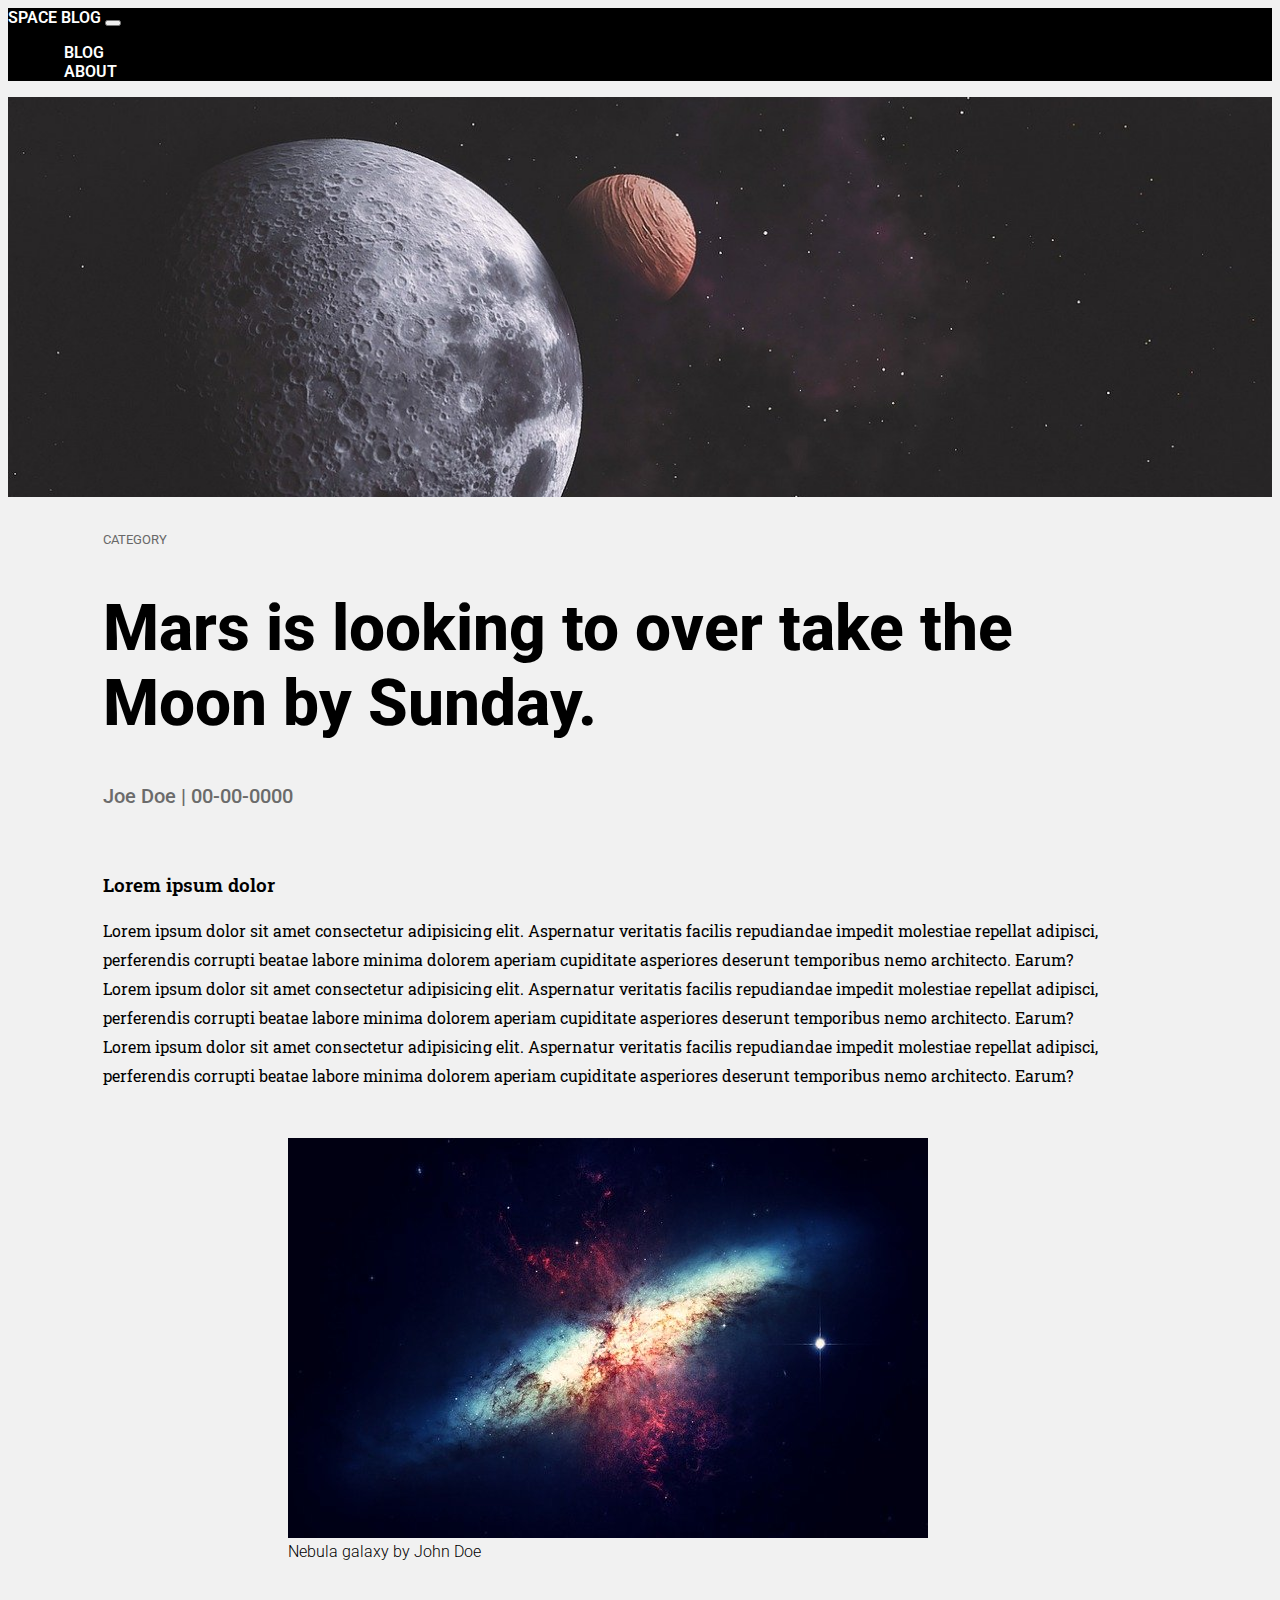
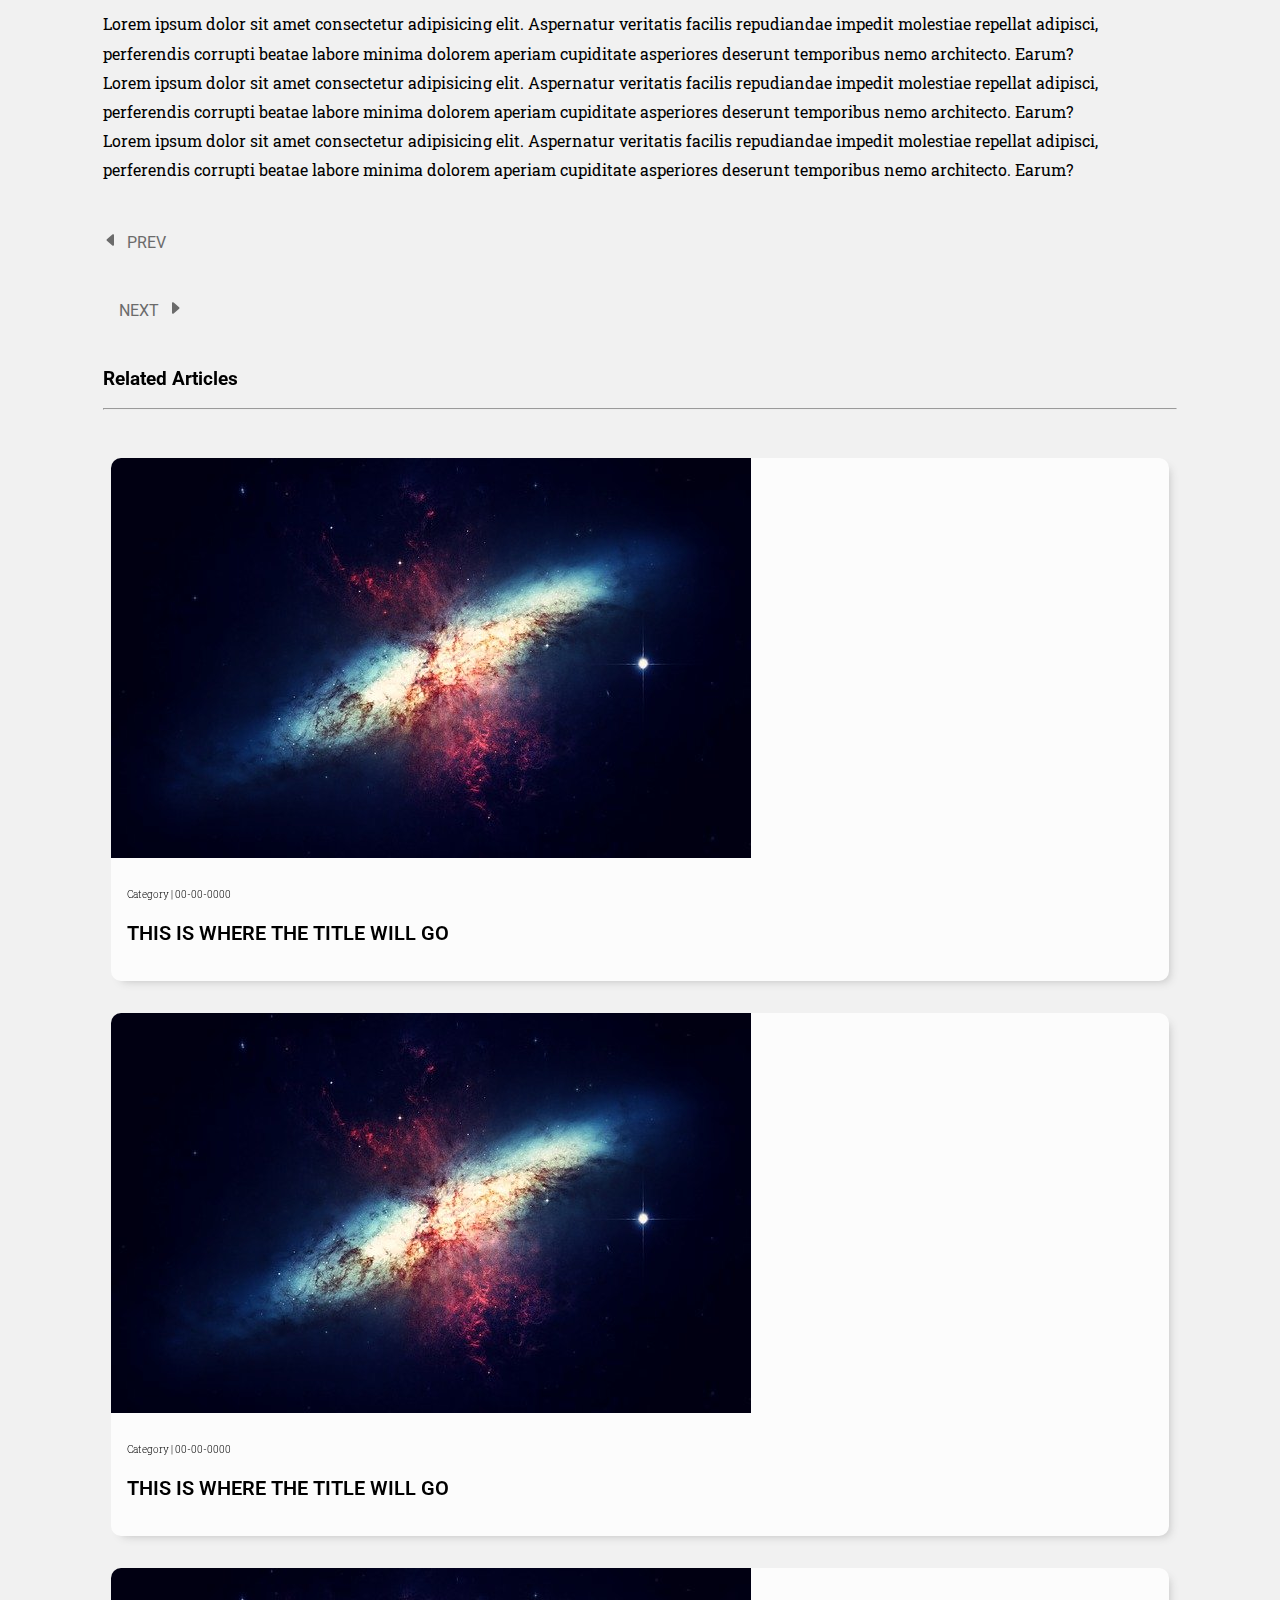
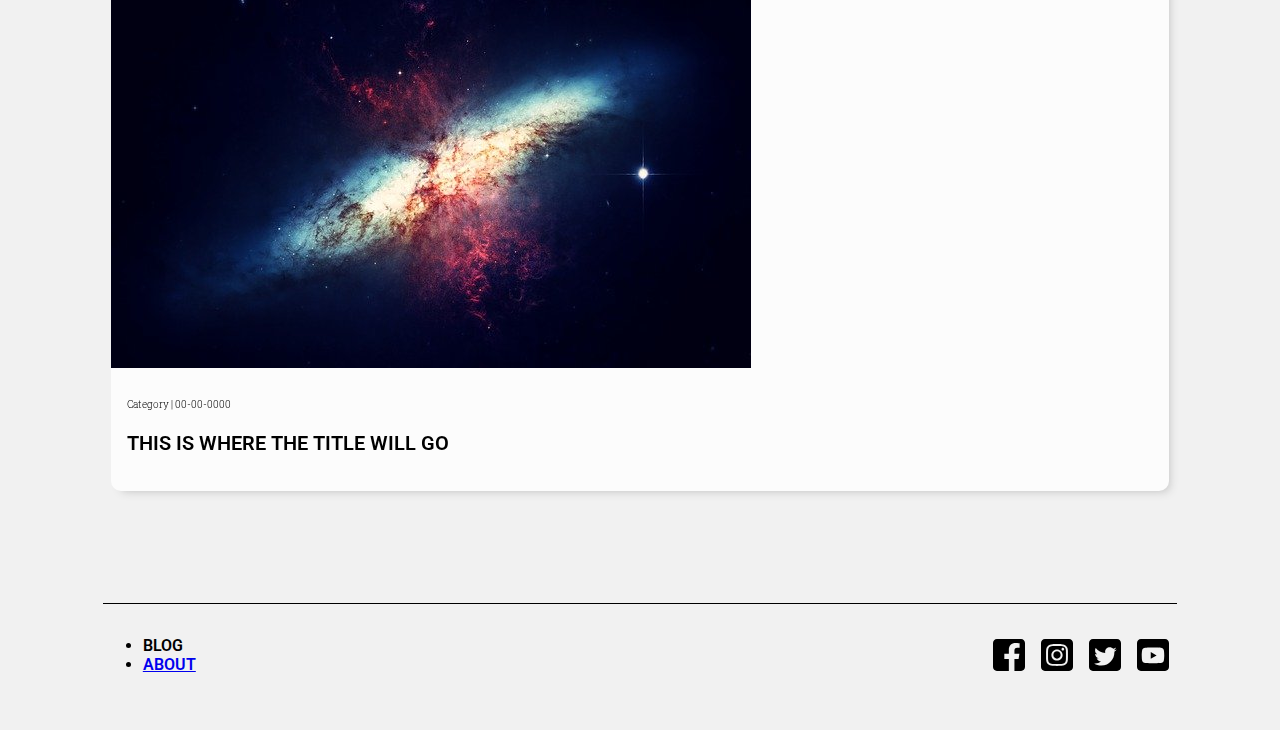
==== commit 737864e0: "Project finished" ====
--- a/article-page.html
+++ b/article-page.html
@@ -31,14 +31,14 @@
         </nav>
         <header class="article-post-header">
           <div class="post-feature-img">
-              <img class="img-fluid" src="images/universe-4609408_1280.jpg" alt="">
+              <img class="img-fluid" src="images/universe-4609408_1280.jpg" alt="Post Feature Image">
           </div>
         </header>
         <div class="container-fluid main-container">
           <main class="article-post-main">
             <section class="margin">
               <section id="post-title">
-                <p><small>Catagory</small></p>
+                <p><small>Category</small></p>
                 <h1>Mars is looking to over take the Moon by Sunday.</h1>
                 <p>Joe Doe | 00-00-0000</p>
               </section>
@@ -48,7 +48,7 @@
                   <p>Lorem ipsum dolor sit amet consectetur adipisicing elit. Aspernatur veritatis facilis repudiandae impedit molestiae repellat adipisci, perferendis corrupti beatae labore minima dolorem aperiam cupiditate asperiores deserunt temporibus nemo architecto. Earum? Lorem ipsum dolor sit amet consectetur adipisicing elit. Aspernatur veritatis facilis repudiandae impedit molestiae repellat adipisci, perferendis corrupti beatae labore minima dolorem aperiam cupiditate asperiores deserunt temporibus nemo architecto. Earum? Lorem ipsum dolor sit amet consectetur adipisicing elit. Aspernatur veritatis facilis repudiandae impedit molestiae repellat adipisci, perferendis corrupti beatae labore minima dolorem aperiam cupiditate asperiores deserunt temporibus nemo architecto. Earum?</p>
                   <div class="post-content-img">
                     <figure>
-                      <img class="img-fluid" src="images/galaxy-11098_640.jpg" alt="">
+                      <img class="img-fluid" src="images/galaxy-11098_640.jpg" alt="Nebula galaxy by John Doe">
                       <figcaption class="figure-caption">Nebula galaxy by John Doe</figcaption>
                     </figure>
                   </div>
@@ -57,10 +57,10 @@
                     <div id="prev-btn">
                       <a href="#"><svg xmlns="http://www.w3.org/2000/svg" width="16" height="16" fill="currentColor" class="bi bi-caret-left-fill" viewBox="0 0 16 16">
                         <path d="M3.86 8.753l5.482 4.796c.646.566 1.658.106 1.658-.753V3.204a1 1 0 0 0-1.659-.753l-5.48 4.796a1 1 0 0 0 0 1.506z"/>
-                      </svg>Prev</a>
+                      </svg><span>Prev</span></a>
                     </div>
                     <div id="next-btn">
-                      <a href="#">Next<svg xmlns="http://www.w3.org/2000/svg" width="16" height="16" fill="currentColor" class="bi bi-caret-right-fill" viewBox="0 0 16 16">
+                      <a href="#"><span>Next</span><svg xmlns="http://www.w3.org/2000/svg" width="16" height="16" fill="currentColor" class="bi bi-caret-right-fill" viewBox="0 0 16 16">
                         <path d="M12.14 8.753l-5.482 4.796c-.646.566-1.658.106-1.658-.753V3.204a1 1 0 0 1 1.659-.753l5.48 4.796a1 1 0 0 1 0 1.506z"/>
                       </svg></a>
                     </div>
@@ -76,10 +76,10 @@
                       <div class="article-content">
                         <a href="article-page.html">
                           <div class="article-img">
-                            <img class="img-fluid" src="images/galaxy-11098_640.jpg" alt="">
+                            <img class="img-fluid" src="images/galaxy-11098_640.jpg" alt="Post Name">
                           </div>
                           <div class="article-text">
-                            <p>Catagory | 00-00-0000</p>
+                            <p>Category | 00-00-0000</p>
                             <h3>This is where the title will go</h3>
                           </div>
                         </a>
@@ -89,10 +89,10 @@
                       <div class="article-content">
                         <a href="article-page.html">
                           <div class="article-img">
-                            <img class="img-fluid" src="images/galaxy-11098_640.jpg" alt="">
+                            <img class="img-fluid" src="images/galaxy-11098_640.jpg" alt="Post Name">
                           </div>
                           <div class="article-text">
-                            <p>Catagory | 00-00-0000</p>
+                            <p>Category | 00-00-0000</p>
                             <h3>This is where the title will go</h3>
                           </div>
                         </a>
@@ -102,10 +102,10 @@
                       <div class="article-content">
                         <a href="article-page.html">
                           <div class="article-img">
-                            <img class="img-fluid" src="images/galaxy-11098_640.jpg" alt="">
+                            <img class="img-fluid" src="images/galaxy-11098_640.jpg" alt="Post Name">
                           </div>
                           <div class="article-text">
-                            <p>Catagory | 00-00-0000</p>
+                            <p>Category | 00-00-0000</p>
                             <h3>This is where the title will go</h3>
                           </div>
                         </a>
@@ -146,6 +146,6 @@
       </div>
   </footer>
     <script src="https://cdn.jsdelivr.net/npm/bootstrap@5.0.0-beta1/dist/js/bootstrap.bundle.min.js" integrity="sha384-ygbV9kiqUc6oa4msXn9868pTtWMgiQaeYH7/t7LECLbyPA2x65Kgf80OJFdroafW" crossorigin="anonymous"></script>
-    <script src="js/script.js"></script>
+    <script src="js/script.min.js"></script>
 </body>
 </html>--- a/css/style.css
+++ b/css/style.css
@@ -400,6 +400,7 @@
 
 .article-post-main #post-content #post-text-content #prev-next-btns #prev-btn a {
   padding: 1em 1em 1em 0;
+  color: #6b6b6b;
 }
 
 .article-post-main #post-content #post-text-content #prev-next-btns #prev-btn a svg {
@@ -408,10 +409,15 @@
 
 .article-post-main #post-content #post-text-content #prev-next-btns #next-btn a {
   padding: 1em 0 1em 1em;
+  color: #6b6b6b;
 }
 
 .article-post-main #post-content #post-text-content #prev-next-btns #next-btn a svg {
   margin-left: .5em;
+}
+
+.article-post-main #post-content #post-text-content #prev-next-btns #prev-btn a:hover, .article-post-main #post-content #post-text-content #prev-next-btns #next-btn a:hover {
+  color: #000;
 }
 
 .article-post-main #post-content aside {
@@ -490,6 +496,7 @@
   }
   .article-post-main #post-content #post-text-content #prev-next-btns a {
     font-size: 1.333em;
+    color: #6b6b6b;
   }
   .article-post-main #post-content aside .aside-articles {
     display: -webkit-box;
